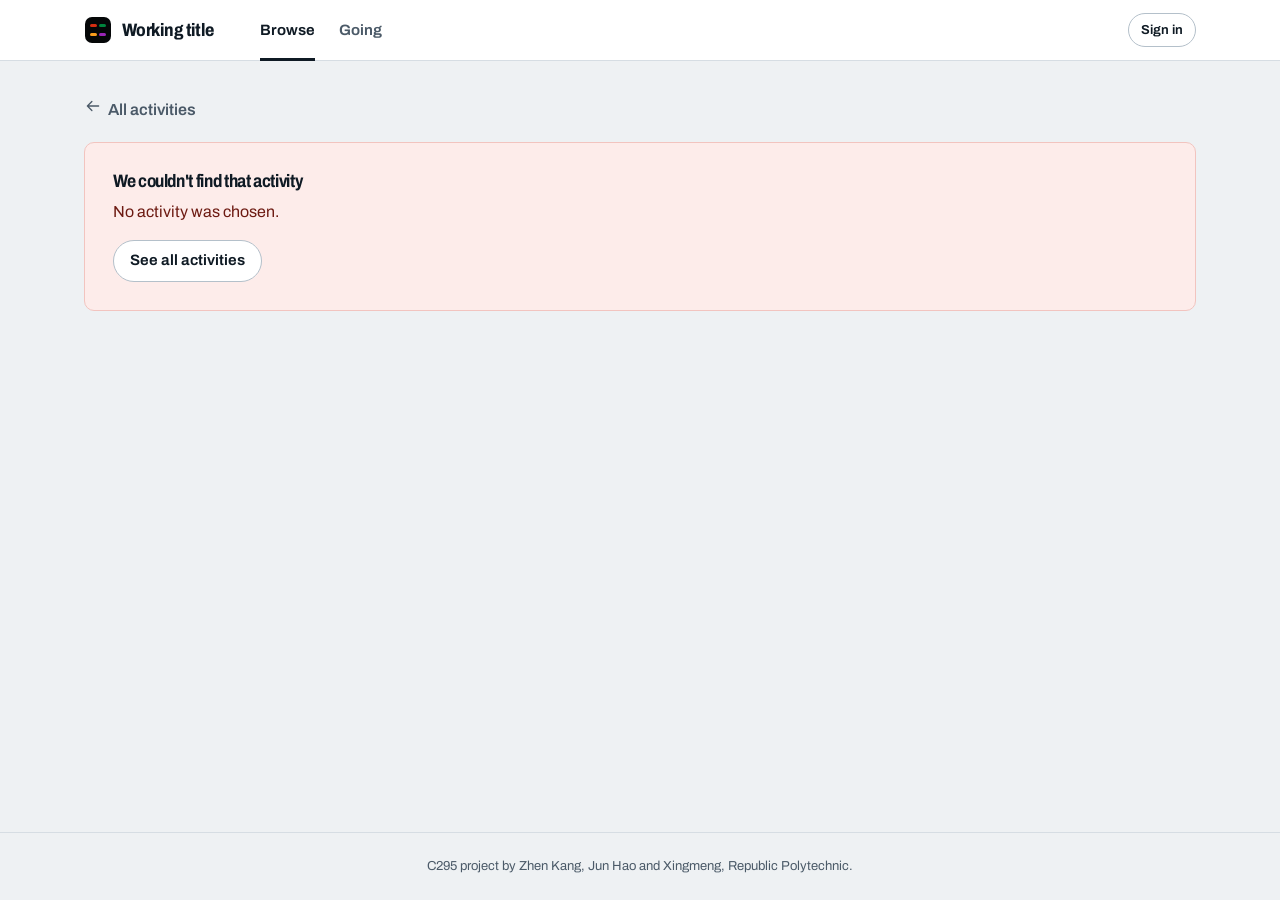
==== activity.html @ 6725d22a "Build the Browse, activity and sign-in pages with sample data - Browse (index.html): Next up arrival" ====
<!doctype html>
<html lang="en-SG">
<head>
  <meta charset="utf-8">
  <meta name="viewport" content="width=device-width, initial-scale=1">
  <meta name="theme-color" content="#101820">
  <title>Activity</title>
  <link rel="preload" href="assets/fonts/archivo-variable.woff2" as="font" type="font/woff2" crossorigin>
  <link rel="stylesheet" href="css/app.css">
  <script src="js/config.js" defer></script>
  <script src="js/sample-data.js" defer></script>
  <script src="js/api.js" defer></script>
  <script src="js/ui.js" defer></script>
  <script src="js/activity.js" defer></script>
</head>
<body>
  <header class="top" data-header></header>

  <main class="page page-detail" data-detail>
    <a class="back" href="index.html" data-back><span data-icon="back"></span>All activities</a>
    <div data-content aria-live="polite"></div>
  </main>

  <footer class="foot">
    <p>C295 project by Zhen Kang, Jun Hao and Xingmeng, Republic Polytechnic.</p>
  </footer>
</body>
</html>
---- css/app.css ----
/* Front end: MRT platform signage.
   Cool light ground, near-black ink, one dark arrival board.
   Areas are line colours with two-letter codes. Archivo throughout, tabular numerals. */

@font-face {
  font-family: "Archivo";
  src: url("../assets/fonts/archivo-variable.woff2") format("woff2-variations"),
       url("../assets/fonts/archivo-variable.woff2") format("woff2");
  font-weight: 100 900;
  font-stretch: 62% 125%;
  font-style: normal;
  font-display: swap;
}

:root {
  /* Ground and ink */
  --ground: #eef1f3;
  --ground-2: #e2e7eb;
  --surface: #ffffff;
  --line: #d6dde3;
  --line-strong: #b4c0ca;
  --ink: #0f1a24;
  --ink-2: #4b5a68;
  --ink-3: #5f6e7c;

  /* Arrival board */
  --board: #050708;
  --board-2: #161b20;
  --board-line: #262d34;
  --board-ink: #f2f5f7;
  --board-ink-2: #a3b3c1;
  --board-live: #ffc845;

  /* Area line colours */
  --sl: #d42e12;   /* Service Learning */
  --oa: #00843d;   /* Outdoor Appreciation */
  --hl: #f99d1c;   /* Healthy Living */
  --cl: #9b26b6;   /* Community Leadership */

  /* States */
  --warn: #9a5200;
  --warn-bg: #fff3d6;
  --ok: #007a39;
  --error: #b42318;
  --error-bg: #fdecea;
  --focus: #1663d6;

  --radius: 10px;
  --radius-sm: 6px;
  --shadow: 0 1px 2px rgb(15 26 36 / 0.06), 0 4px 14px -6px rgb(15 26 36 / 0.12);
  --ease-out: cubic-bezier(0.16, 1, 0.3, 1);

  --font: "Archivo", system-ui, -apple-system, "Segoe UI", sans-serif;
  --narrow: 84%;

  --t-xs: 0.75rem;
  --t-sm: 0.8125rem;
  --t-md: 0.9375rem;
  --t-base: 1rem;
  --t-lg: 1.125rem;
  --t-xl: 1.375rem;
  --t-2xl: 1.75rem;
  --t-3xl: 2.375rem;

  color-scheme: light;
  accent-color: var(--ink);
  scrollbar-color: var(--line-strong) var(--ground);
}

*, *::before, *::after { box-sizing: border-box; }
html { -webkit-text-size-adjust: 100%; overflow-x: clip; }

body {
  margin: 0;
  min-height: 100vh;
  display: flex;
  flex-direction: column;
  overflow-x: clip;
  background: var(--ground);
  color: var(--ink);
  font-family: var(--font);
  font-size: var(--t-base);
  line-height: 1.5;
  font-variant-numeric: tabular-nums;
  caret-color: var(--ink);
  -webkit-font-smoothing: antialiased;
}

::selection { background: rgb(255 200 69 / 0.55); color: var(--ink); }

h1, h2, h3, h4 { margin: 0; line-height: 1.15; text-wrap: balance; font-stretch: var(--narrow); overflow-wrap: break-word; min-width: 0; }
h1 { font-size: var(--t-3xl); font-weight: 750; letter-spacing: -0.02em; }
h2 { font-size: var(--t-xl); font-weight: 700; letter-spacing: -0.01em; }
h3, .h3 { font-size: var(--t-lg); font-weight: 700; }
p { margin: 0; }

a { color: inherit; text-decoration-thickness: 1px; text-underline-offset: 0.2em; }

:focus-visible { outline: 2px solid var(--focus); outline-offset: 2px; border-radius: 4px; transition: none; }

.icon { flex: none; width: 1.15em; height: 1.15em; }

.visually-hidden {
  position: absolute !important; width: 1px; height: 1px; margin: -1px; padding: 0;
  overflow: hidden; clip: rect(0 0 0 0); white-space: nowrap; border: 0;
}

.skip {
  position: absolute; left: 12px; top: -60px; z-index: 20;
  padding: 10px 14px; border-radius: var(--radius-sm);
  background: var(--ink); color: #fff; font-weight: 600; text-decoration: none;
}
.skip:focus-visible { top: 12px; }

.muted { color: var(--ink-2); }
.small { font-size: var(--t-sm); }
.lede { color: var(--ink-2); font-size: var(--t-lg); max-width: 60ch; margin-top: 8px; }
.prose { max-width: 62ch; line-height: 1.65; }

/* ---------------------------------------------------------------- area codes */

.code {
  display: inline-grid; place-items: center;
  min-width: 2.6em; height: 1.65em; padding: 0 0.5em;
  border-radius: 999px;
  font-size: var(--t-sm); font-weight: 750; letter-spacing: 0.04em; line-height: 1;
  font-stretch: var(--narrow);
  color: #fff;
}
.code-SL { background: var(--sl); }
.code-OA { background: var(--oa); }
.code-HL { background: var(--hl); color: var(--ink); }
.code-CL { background: var(--cl); }
.code-sm { font-size: var(--t-xs); height: 1.55em; min-width: 2.4em; }

.badge-sample {
  display: inline-block; margin-left: 8px; padding: 2px 8px;
  border-radius: 999px; background: var(--warn-bg); color: var(--warn);
  font-size: var(--t-xs); font-weight: 650; vertical-align: 0.1em;
}

/* ---------------------------------------------------------------- header */

.top { background: var(--surface); border-bottom: 1px solid var(--line); }
.top-inner {
  max-width: 1160px; margin: 0 auto; padding: 0 24px;
  min-height: 60px; display: flex; align-items: center; gap: 16px;
}
.brand { display: flex; align-items: center; gap: 10px; text-decoration: none; }
.brand-name { font-weight: 750; font-size: var(--t-lg); font-stretch: var(--narrow); letter-spacing: -0.01em; }
.nav { display: flex; align-self: stretch; gap: 4px; margin-left: 20px; }
.nav a {
  position: relative; display: flex; align-items: center; gap: 6px; padding: 0 10px;
  color: var(--ink-2); font-weight: 650; font-size: var(--t-md); text-decoration: none;
}
.nav a:hover { color: var(--ink); }
.nav a[aria-current="page"] { color: var(--ink); }
.nav a[aria-current="page"]::after {
  content: ""; position: absolute; left: 10px; right: 10px; bottom: -1px; height: 3px; background: var(--ink);
}
.nav-count {
  min-width: 20px; height: 20px; padding: 0 6px; border-radius: 999px; display: inline-grid; place-items: center;
  background: var(--ink); color: #fff; font-size: var(--t-xs); font-weight: 750;
}
.who { margin-left: auto; display: flex; align-items: center; gap: 8px; }
.who-name { display: inline-flex; align-items: center; gap: 6px; font-weight: 600; font-size: var(--t-md); }
.who-name .icon { color: var(--ink-2); }

/* ---------------------------------------------------------------- buttons */

.btn {
  display: inline-flex; align-items: center; justify-content: center; gap: 8px;
  min-height: 42px; padding: 0 16px;
  font: inherit; font-weight: 650; font-size: var(--t-md); line-height: 1;
  color: var(--ink); background: var(--surface);
  border: 1px solid var(--line-strong); border-radius: 999px;
  text-decoration: none; cursor: pointer; white-space: nowrap;
  transition: background-color 150ms ease, border-color 150ms ease, color 150ms ease, transform 100ms ease;
}
.btn:hover { border-color: var(--ink); }
.btn:active { transform: translateY(1px); }
.btn:disabled { cursor: not-allowed; color: var(--ink-3); background: var(--ground); border-color: var(--line); transform: none; }
.btn-primary { background: var(--ink); border-color: var(--ink); color: #fff; }
.btn-primary:hover { background: #24384b; border-color: #24384b; }
.btn-primary:disabled { background: var(--ground-2); border-color: var(--ground-2); color: var(--ink-2); }
.btn-quiet { background: transparent; border-color: transparent; color: var(--ink-2); }
.btn-quiet:hover { background: var(--ground); border-color: transparent; color: var(--ink); }
.btn-sm { min-height: 34px; padding: 0 12px; font-size: var(--t-sm); }
.btn-lg { min-height: 50px; font-size: var(--t-lg); }
.btn-block { width: 100%; }
.btn .icon { width: 18px; height: 18px; }
.btn[aria-busy="true"] { cursor: progress; }

/* ---------------------------------------------------------------- page */

.page { flex: 1; width: 100%; max-width: 1160px; margin: 0 auto; padding: 36px 24px 72px; }
.page-narrow { max-width: 720px; }
.intro { margin-bottom: 24px; }

.foot { padding: 24px; color: var(--ink-2); font-size: var(--t-sm); text-align: center; border-top: 1px solid var(--line); }

/* ---------------------------------------------------------------- arrival board */

.board {
  background: var(--board); color: var(--board-ink);
  border-radius: 0; padding: 18px 22px 10px;
  border-top: 6px solid var(--board-line);
}
.board :focus-visible { outline-color: var(--board-live); }
.board-head { display: flex; align-items: baseline; justify-content: space-between; gap: 16px; padding-bottom: 12px; border-bottom: 1px solid var(--board-line); }
.board-head h2 { font-size: var(--t-lg); font-weight: 700; color: var(--board-ink); }
.board-clock { font-size: var(--t-lg); font-weight: 650; color: var(--board-ink-2); font-stretch: var(--narrow); }

.board-rows { list-style: none; margin: 0; padding: 0; }
.board-row {
  display: grid; grid-template-columns: auto minmax(0, 1fr) auto; align-items: center; gap: 4px 16px;
  padding: 14px 0; border-bottom: 1px solid var(--board-line);
}
.board-row:last-child { border-bottom: 0; }
.board-main { display: grid; gap: 4px; min-width: 0; }
.board-title {
  color: var(--board-ink); text-decoration: none;
  font-size: var(--t-xl); font-weight: 700; font-stretch: var(--narrow); letter-spacing: -0.005em; line-height: 1.2;
  overflow-wrap: break-word;
}
.board-title:hover { text-decoration: underline; text-decoration-thickness: 2px; }
.board-meta { display: flex; flex-wrap: wrap; align-items: center; gap: 4px 12px; color: var(--board-ink-2); font-size: var(--t-md); }
.flags { display: inline-flex; flex-wrap: wrap; gap: 6px; }
.flag {
  display: inline-flex; align-items: center; gap: 4px;
  padding: 1px 8px; border-radius: 999px;
  background: var(--board-2); color: var(--board-ink); font-size: var(--t-xs); font-weight: 650;
}
.flag .icon { width: 14px; height: 14px; }
.flag-warn { background: rgb(255 200 69 / 0.14); color: var(--board-live); }
.flag-joined { background: rgb(0 150 69 / 0.22); color: #7fe0a8; }

.board-eta { display: grid; justify-items: end; text-align: right; min-width: 6.5rem; }
.eta-big {
  font-size: var(--t-2xl); font-weight: 750; font-stretch: 75%; line-height: 1; letter-spacing: -0.01em;
  white-space: nowrap; color: var(--board-live);
}
.eta-unit { font-size: var(--t-md); font-weight: 600; margin-left: 4px; color: var(--board-live); letter-spacing: 0; }
.eta-small { font-size: var(--t-sm); color: var(--board-ink-2); margin-top: 4px; white-space: nowrap; }
.board-empty { padding: 18px 0 14px; color: var(--board-ink-2); }

.board-slow { display: none; padding: 10px 0 8px; color: var(--board-live); font-size: var(--t-sm); }
.board.is-slow .board-slow { display: block; }

.board-row.tick { animation: tick 160ms var(--ease-out) both; animation-delay: calc(var(--i) * 30ms); }
@keyframes tick { from { opacity: 0.2; transform: translateY(4px); } to { opacity: 1; transform: none; } }

/* ---------------------------------------------------------------- filters */

.browse { margin-top: 36px; }
.filters { display: grid; gap: 14px; }
.tabs { display: flex; flex-wrap: wrap; gap: 8px; }
.tab {
  display: inline-flex; align-items: center; gap: 8px;
  min-height: 40px; padding: 0 14px 0 8px;
  font: inherit; font-weight: 600; font-size: var(--t-md); color: var(--ink);
  background: var(--surface); border: 1px solid var(--line); border-radius: 999px; cursor: pointer;
  transition: background-color 150ms ease, border-color 150ms ease, color 150ms ease;
}
.tab[data-area="all"] { padding-left: 14px; }
.tab:hover { border-color: var(--ink); }
.tab[aria-selected="true"] { background: var(--ink); border-color: var(--ink); color: #fff; }

.filter-bar { display: flex; flex-wrap: wrap; gap: 8px; }
.field-search, .field-select { position: relative; display: flex; align-items: center; }
.field-search { flex: 1 1 280px; }
.field-icon { position: absolute; left: 14px; display: flex; color: var(--ink-2); pointer-events: none; }

input[type="search"], input[type="email"], input[type="text"], input:not([type]), select {
  width: 100%; min-height: 44px; padding: 10px 14px;
  font: inherit; font-size: var(--t-base); color: var(--ink);
  background: var(--surface); border: 1px solid var(--line-strong); border-radius: var(--radius-sm);
  transition: border-color 150ms ease, box-shadow 150ms ease;
}
input::placeholder { color: var(--ink-3); }
input:hover, select:hover { border-color: var(--ink-2); }
input:focus, select:focus { outline: none; border-color: var(--focus); box-shadow: 0 0 0 3px rgb(22 99 214 / 0.2); }
input[aria-invalid="true"] { border-color: var(--error); }
.field-search input { padding-left: 42px; }
select {
  appearance: none; padding-right: 40px; cursor: pointer; min-width: 170px;
  background-image: url("data:image/svg+xml,%3Csvg xmlns='http://www.w3.org/2000/svg' viewBox='0 0 24 24' fill='none' stroke='%230f1a24' stroke-width='2' stroke-linecap='round' stroke-linejoin='round'%3E%3Cpath d='m6 9 6 6 6-6'/%3E%3C/svg%3E");
  background-repeat: no-repeat; background-position: right 12px center; background-size: 18px;
}

.result-line { margin: 22px 0 10px; color: var(--ink-2); font-size: var(--t-md); min-height: 1.5em; }

/* ---------------------------------------------------------------- list */

.groups { display: grid; gap: 30px; }
.group-h { display: flex; align-items: baseline; gap: 10px; margin-bottom: 10px; font-size: var(--t-xl); }
.group-n { font-size: var(--t-md); font-weight: 600; color: var(--ink-2); }

.rows { list-style: none; margin: 0; padding: 0; border-top: 2px solid var(--ink); }
.row {
  display: grid;
  grid-template-columns: 52px 22px minmax(0, 1fr) minmax(0, 170px) minmax(0, 190px) 112px;
  align-items: center; gap: 12px 18px;
  padding: 16px 4px 16px 0; border-bottom: 1px solid var(--line-strong);
  transition: background-color 150ms ease;
}
.row:hover { background: rgb(255 255 255 / 0.55); }

/* Strip map: each row is a stop on the week's line, coloured by its area. */
.stop { position: relative; align-self: stretch; }
.stop::before {
  content: ""; position: absolute; left: 50%; width: 6px; margin-left: -3px;
  top: -17px; bottom: -17px; background: var(--stop);
}
.row:first-child .stop::before { top: 50%; }
.row:last-child .stop::before { bottom: 50%; }
.row:only-child .stop::before { display: none; }
.stop::after {
  content: ""; position: absolute; left: 50%; top: 50%; width: 18px; height: 18px; margin: -9px 0 0 -9px;
  border-radius: 50%; background: var(--surface); border: 4px solid var(--stop);
}

.row-date { display: grid; justify-items: center; line-height: 1; }
.row-wd { font-size: var(--t-xs); font-weight: 700; letter-spacing: 0.06em; text-transform: uppercase; color: var(--ink-2); }
.row-dn { font-size: var(--t-2xl); font-weight: 750; font-stretch: 75%; margin: 3px 0 2px; }
.row-meta > span:not(.code):not(.visually-hidden) + span::before { content: "·"; margin-right: 10px; color: var(--ink-3); }
.row-mo { font-size: var(--t-xs); color: var(--ink-2); }

.row-main { display: grid; gap: 6px; min-width: 0; }
.row-title { font-size: var(--t-lg); font-weight: 700; }
.row-title a { text-decoration: none; }
.row-title a:hover { text-decoration: underline; text-decoration-thickness: 2px; }
.row-meta { display: flex; flex-wrap: wrap; align-items: center; gap: 4px 10px; color: var(--ink-2); font-size: var(--t-md); }

.going { display: inline-flex; align-items: center; gap: 6px; font-size: var(--t-md); color: var(--ink-2); min-width: 0; }
.going strong { color: var(--ink); font-weight: 650; }
.going .icon { color: var(--ink-2); }

.row-spots { display: grid; gap: 5px; font-size: var(--t-md); }
.spots-text { font-weight: 650; }
.meter { display: block; height: 4px; border-radius: 2px; background: var(--ground-2); overflow: hidden; }
.meter > span { display: block; height: 100%; background: var(--ink-2); border-radius: 2px; }
.row-spots.is-few .spots-text { color: var(--warn); }
.row-spots.is-few .meter > span { background: var(--warn); }
.row-spots.is-full .spots-text { color: var(--ink-2); }
.row-spots.is-full .meter > span { background: var(--line-strong); }
.closes { font-size: var(--t-sm); color: var(--ink-2); }
.closes.is-soon { color: var(--warn); font-weight: 650; }

.row-act { display: flex; justify-content: flex-end; }
.act-joined { display: grid; justify-items: center; gap: 2px; width: 100%; }
.joined-tag { display: inline-flex; align-items: center; gap: 6px; font-weight: 700; color: var(--ok); }
.joined-tag .icon { width: 18px; height: 18px; }

/* ---------------------------------------------------------------- empty, error, loading */

.empty {
  padding: 28px; border-radius: var(--radius);
  background: var(--surface); border: 1px dashed var(--line-strong);
  display: grid; gap: 8px; justify-items: start;
}
.empty p { color: var(--ink-2); max-width: 60ch; }
.empty-actions { display: flex; flex-wrap: wrap; gap: 8px; margin-top: 8px; }
.empty-error { border-style: solid; border-color: #f2c4bf; background: var(--error-bg); }
.empty-error p { color: #6d1a12; }

.skeleton > span { display: block; height: 14px; border-radius: 4px; background: var(--ground-2); animation: pulse 1.4s ease-in-out infinite; }
.board-row.skeleton > span { background: var(--board-2); height: 18px; }
.board-row.skeleton > span:nth-child(1) { width: 36px; }
.board-row.skeleton > span:nth-child(2) { width: 70%; }
.board-row.skeleton > span:nth-child(3) { width: 64px; height: 26px; }
.row.skeleton { grid-template-columns: 52px 1fr 120px; padding-left: 0; }
.row.skeleton > span:nth-child(1) { height: 40px; }
.row.skeleton > span:nth-child(2) { width: 60%; }
@keyframes pulse { 50% { opacity: 0.45; } }

/* ---------------------------------------------------------------- toast */

.toast {
  position: fixed; left: 50%; bottom: 20px; z-index: 30;
  display: flex; align-items: center; gap: 14px; width: max-content; max-width: calc(100% - 32px);
  padding: 12px 14px 12px 18px; border-radius: 999px;
  background: var(--board); color: var(--board-ink); font-weight: 600; font-size: var(--t-md);
  box-shadow: 0 8px 24px -8px rgb(15 26 36 / 0.5);
  transform: translate(-50%, 140%); opacity: 0;
  transition: transform 220ms var(--ease-out), opacity 220ms var(--ease-out);
}
.toast.is-on { transform: translate(-50%, 0); opacity: 1; }
.toast-action {
  font: inherit; font-weight: 700; color: var(--board-live); background: none; border: 0;
  padding: 6px 8px; border-radius: 999px; cursor: pointer;
}
.toast-action:hover { background: var(--board-2); }

/* ---------------------------------------------------------------- detail */

.back { display: inline-flex; align-items: center; gap: 6px; margin-bottom: 20px; color: var(--ink-2); font-weight: 600; text-decoration: none; }
.back:hover { color: var(--ink); }
.back .icon { width: 18px; height: 18px; }

.detail-head { display: grid; gap: 10px; margin-bottom: 24px; }
.detail-head .lede { margin-top: 0; }

.detail-grid { display: grid; grid-template-columns: minmax(0, 1fr) 320px; gap: 28px; align-items: start; }
.detail-main { display: grid; gap: 28px; }

.eta-strip {
  display: flex; align-items: center; justify-content: space-between; gap: 16px; flex-wrap: wrap;
  padding: 18px 22px; border-radius: 0; border-top: 6px solid var(--board-line); background: var(--board); color: var(--board-ink);
}
.eta-strip-area { display: flex; align-items: center; gap: 10px; margin-bottom: 6px; color: var(--board-ink-2); font-weight: 650; font-size: var(--t-md); }
.eta-strip-when { display: grid; gap: 4px; }
.eta-strip-day { font-size: var(--t-xl); font-weight: 700; font-stretch: var(--narrow); }
.eta-strip-time { color: var(--board-ink-2); font-size: var(--t-lg); }

.facts { display: grid; grid-template-columns: repeat(2, minmax(0, 1fr)); gap: 16px; margin: 0; }
.facts div { display: grid; gap: 4px; }
.facts dt { display: flex; align-items: center; gap: 6px; font-size: var(--t-sm); font-weight: 650; color: var(--ink-2); }
.facts dd { margin: 0; font-size: var(--t-lg); font-weight: 600; }

.detail-photo { width: 100%; aspect-ratio: 16 / 9; object-fit: cover; border-radius: var(--radius); background: var(--ground-2); }
.detail-section { display: grid; gap: 10px; }

.people { list-style: none; margin: 0; padding: 0; display: flex; flex-wrap: wrap; gap: 8px 16px; }
.people li { display: inline-flex; align-items: center; gap: 8px; font-weight: 600; }
.avatar {
  width: 32px; height: 32px; border-radius: 50%; display: grid; place-items: center;
  background: var(--ground-2); color: var(--ink); font-weight: 750; font-size: var(--t-sm);
}

.detail-side { position: sticky; top: 20px; }
.side-panel {
  display: grid; gap: 18px; padding: 22px;
  background: var(--surface); border: 1px solid var(--line); border-radius: var(--radius); box-shadow: var(--shadow);
}
.spots-lg { font-size: var(--t-xl); font-stretch: var(--narrow); }
.side-action { display: grid; gap: 10px; }
.going-yes { display: flex; align-items: center; gap: 8px; font-size: var(--t-lg); font-weight: 700; color: var(--ok); }
.side-link { display: inline-flex; align-items: center; gap: 8px; color: var(--ink-2); font-weight: 600; text-decoration: none; justify-self: start; }
.side-link:hover { color: var(--ink); text-decoration: underline; }

.skeleton-detail { display: grid; gap: 14px; }
.skeleton-detail > span { display: block; height: 22px; border-radius: 6px; background: var(--ground-2); animation: pulse 1.4s ease-in-out infinite; }
.skeleton-detail > span:nth-child(1) { width: 40%; }
.skeleton-detail > span:nth-child(2) { width: 75%; height: 40px; }
.skeleton-detail > span:nth-child(3) { height: 90px; }
.slow-note { display: none; margin-top: 16px; color: var(--warn); font-weight: 600; }
.is-slow .slow-note { display: block; }

/* ---------------------------------------------------------------- sign in */

.signin { display: grid; grid-template-columns: repeat(2, minmax(0, 1fr)); gap: 20px; margin-top: 28px; align-items: start; }
.signin-option {
  display: grid; gap: 12px; align-content: start; padding: 22px;
  background: var(--surface); border: 1px solid var(--line); border-radius: var(--radius); box-shadow: var(--shadow);
}
.signin-option h2 { font-size: var(--t-lg); }
.signin-option p { color: var(--ink-2); }
.stack { display: grid; gap: 12px; }
.field { display: grid; gap: 6px; }
.field label { font-weight: 650; font-size: var(--t-md); }
.field-error { color: var(--error); font-size: var(--t-sm); font-weight: 600; min-height: 0; }
.field-error:empty { display: none; }
.hint { margin-top: 20px; color: var(--ink-2); font-size: var(--t-sm); }

/* ---------------------------------------------------------------- responsive */

@media (max-width: 1000px) {
  .row { grid-template-columns: 52px 22px minmax(0, 1fr) minmax(0, 180px) 112px; }
  .row > .stop { grid-column: 2; grid-row: 1 / span 2; }
  .row > .row-going { grid-column: 3; grid-row: 2; }
  .row > .row-spots { grid-column: 4; grid-row: 1 / span 2; }
  .row > .row-act { grid-column: 5; grid-row: 1 / span 2; }
}

@media (max-width: 760px) {
  .top-inner { padding: 0 16px; min-height: 56px; }
  .who-name span { display: none; }
  .nav { margin-left: 4px; }
  .nav a { padding: 0 8px; }
  .brand-name { display: none; }
  .page { padding: 24px 16px 56px; }
  h1 { font-size: var(--t-2xl); }
  .lede { font-size: var(--t-base); }

  .board { padding: 14px 16px 6px; margin: 0 -4px; }
  .board-row { grid-template-columns: auto minmax(0, 1fr); padding: 12px 0; }
  .board-row .code { align-self: start; margin-top: 2px; }
  .board-eta { grid-column: 2; justify-items: start; text-align: left; min-width: 0; display: flex; align-items: baseline; gap: 8px; }
  .eta-big { font-size: var(--t-xl); }
  .eta-small { margin-top: 0; }
  .board-title { font-size: var(--t-lg); }

  .tabs { gap: 6px; }
  .tab { min-height: 40px; font-size: var(--t-sm); padding-right: 12px; }
  select { min-width: 0; }
  .field-select { flex: 1 1 100%; }

  .row { grid-template-columns: 40px 18px minmax(0, 1fr) auto; padding: 14px 0; gap: 8px 10px; }
  .row > .row-date { grid-column: 1; grid-row: 1 / span 3; align-self: start; padding-top: 2px; }
  .row > .stop { grid-column: 2; grid-row: 1 / span 3; }
  .stop::before { top: -15px; bottom: -15px; width: 4px; margin-left: -2px; }
  .stop::after { top: 14px; width: 14px; height: 14px; margin: 0 0 0 -7px; border-width: 3px; }
  .row:first-child .stop::before { top: 14px; }
  .row:last-child .stop::before { bottom: auto; height: 32px; }
  .row > .row-main { grid-column: 3 / span 2; grid-row: 1; }
  .row > .row-going { grid-column: 3 / span 2; grid-row: 2; }
  .row > .row-spots { grid-column: 3; grid-row: 3; }
  .row > .row-act { grid-column: 4; grid-row: 3; align-self: end; }
  .row-meta > span:last-child { flex-basis: 100%; }
  .row-meta > span:last-child::before { content: none; }
  .row-act .btn { min-width: 92px; }
  .act-joined { justify-items: end; }

  .detail-grid { grid-template-columns: minmax(0, 1fr); }
  .detail-side { position: static; order: -1; }
  .facts { grid-template-columns: minmax(0, 1fr); }
  .signin { grid-template-columns: minmax(0, 1fr); }
}

@media (prefers-reduced-motion: reduce) {
  *, *::before, *::after { animation-duration: 1ms !important; animation-delay: 0ms !important; transition-duration: 1ms !important; }
}
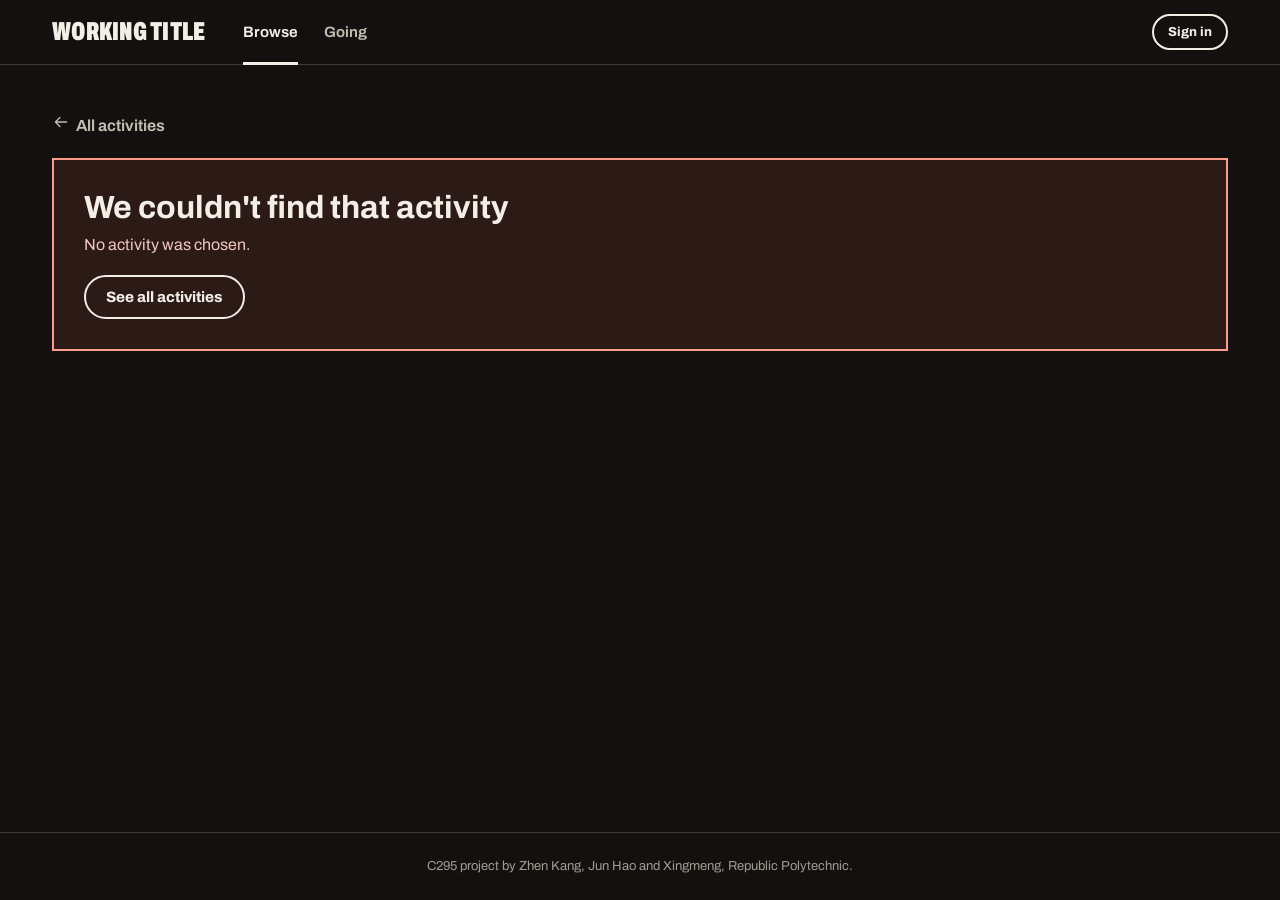
==== commit 1a790e8e: "Redesign as a gig poster wall and add the n8n requirement sheet - Browse is now a wall of activity p" ====
--- a/activity.html
+++ b/activity.html
@@ -3,7 +3,7 @@
 <head>
   <meta charset="utf-8">
   <meta name="viewport" content="width=device-width, initial-scale=1">
-  <meta name="theme-color" content="#101820">
+  <meta name="theme-color" content="#121110">
   <title>Activity</title>
   <link rel="preload" href="assets/fonts/archivo-variable.woff2" as="font" type="font/woff2" crossorigin>
   <link rel="stylesheet" href="css/app.css">
--- a/css/app.css
+++ b/css/app.css
@@ -1,6 +1,6 @@
-/* Front end: MRT platform signage.
-   Cool light ground, near-black ink, one dark arrival board.
-   Areas are line colours with two-letter codes. Archivo throughout, tabular numerals. */
+/* Front end: gig poster wall.
+   Near-black wall, warm paper ink. Each area is one flat spot ink, printed on in near-black.
+   Archivo at its narrowest and heaviest for dates and titles; normal width for facts. */
 
 @font-face {
   font-family: "Archivo";
@@ -13,58 +13,48 @@
 }
 
 :root {
-  /* Ground and ink */
-  --ground: #eef1f3;
-  --ground-2: #e2e7eb;
-  --surface: #ffffff;
-  --line: #d6dde3;
-  --line-strong: #b4c0ca;
-  --ink: #0f1a24;
-  --ink-2: #4b5a68;
-  --ink-3: #5f6e7c;
-
-  /* Arrival board */
-  --board: #050708;
-  --board-2: #161b20;
-  --board-line: #262d34;
-  --board-ink: #f2f5f7;
-  --board-ink-2: #a3b3c1;
-  --board-live: #ffc845;
-
-  /* Area line colours */
-  --sl: #d42e12;   /* Service Learning */
-  --oa: #00843d;   /* Outdoor Appreciation */
-  --hl: #f99d1c;   /* Healthy Living */
-  --cl: #9b26b6;   /* Community Leadership */
-
-  /* States */
-  --warn: #9a5200;
-  --warn-bg: #fff3d6;
-  --ok: #007a39;
-  --error: #b42318;
-  --error-bg: #fdecea;
-  --focus: #1663d6;
-
-  --radius: 10px;
-  --radius-sm: 6px;
-  --shadow: 0 1px 2px rgb(15 26 36 / 0.06), 0 4px 14px -6px rgb(15 26 36 / 0.12);
+  /* The wall */
+  --ground: #121110;
+  --ground-2: #1d1b19;
+  --ground-3: #2b2825;
+  --rule: #3d3934;
+  --paper: #f3eee6;
+  --paper-2: #c4bcb0;
+  --paper-3: #a39b90;
+
+  /* Spot inks, one per area, and the ink printed on them */
+  --sl: #ff5a2e;   /* Service Learning */
+  --oa: #3ad374;   /* Outdoor Appreciation */
+  --hl: #ffd23a;   /* Healthy Living */
+  --cl: #c09bff;   /* Community Leadership */
+  --on-ink: #121110;
+
+  /* States on the wall */
+  --soon: #ffb85c;
+  --going: #7be3a3;
+  --error: #ff9b8a;
+  --error-ground: #2c1a17;
+  --focus: #f3eee6;
+
+  --radius-pill: 999px;
+  --radius-field: 6px;
   --ease-out: cubic-bezier(0.16, 1, 0.3, 1);
 
   --font: "Archivo", system-ui, -apple-system, "Segoe UI", sans-serif;
-  --narrow: 84%;
+  --poster: 62%;   /* narrowest width for poster type */
+  --title: 76%;
 
   --t-xs: 0.75rem;
   --t-sm: 0.8125rem;
   --t-md: 0.9375rem;
   --t-base: 1rem;
   --t-lg: 1.125rem;
-  --t-xl: 1.375rem;
-  --t-2xl: 1.75rem;
-  --t-3xl: 2.375rem;
-
-  color-scheme: light;
-  accent-color: var(--ink);
-  scrollbar-color: var(--line-strong) var(--ground);
+  --t-xl: 1.5rem;
+  --t-2xl: 2.25rem;
+
+  color-scheme: dark;
+  accent-color: var(--paper);
+  scrollbar-color: var(--rule) var(--ground);
 }
 
 *, *::before, *::after { box-sizing: border-box; }
@@ -77,26 +67,24 @@
   flex-direction: column;
   overflow-x: clip;
   background: var(--ground);
-  color: var(--ink);
+  color: var(--paper);
   font-family: var(--font);
   font-size: var(--t-base);
   line-height: 1.5;
   font-variant-numeric: tabular-nums;
-  caret-color: var(--ink);
+  caret-color: var(--paper);
   -webkit-font-smoothing: antialiased;
 }
 
-::selection { background: rgb(255 200 69 / 0.55); color: var(--ink); }
-
-h1, h2, h3, h4 { margin: 0; line-height: 1.15; text-wrap: balance; font-stretch: var(--narrow); overflow-wrap: break-word; min-width: 0; }
-h1 { font-size: var(--t-3xl); font-weight: 750; letter-spacing: -0.02em; }
-h2 { font-size: var(--t-xl); font-weight: 700; letter-spacing: -0.01em; }
-h3, .h3 { font-size: var(--t-lg); font-weight: 700; }
+::selection { background: var(--hl); color: var(--on-ink); }
+
+h1, h2, h3, h4 { margin: 0; line-height: 1.1; text-wrap: balance; overflow-wrap: break-word; min-width: 0; }
+h2 { font-size: var(--t-xl); font-weight: 750; }
+h3 { font-size: var(--t-lg); font-weight: 750; }
 p { margin: 0; }
-
 a { color: inherit; text-decoration-thickness: 1px; text-underline-offset: 0.2em; }
 
-:focus-visible { outline: 2px solid var(--focus); outline-offset: 2px; border-radius: 4px; transition: none; }
+:focus-visible { outline: 3px solid var(--focus); outline-offset: 3px; border-radius: 2px; transition: none; }
 
 .icon { flex: none; width: 1.15em; height: 1.15em; }
 
@@ -107,414 +95,393 @@
 
 .skip {
   position: absolute; left: 12px; top: -60px; z-index: 20;
-  padding: 10px 14px; border-radius: var(--radius-sm);
-  background: var(--ink); color: #fff; font-weight: 600; text-decoration: none;
+  padding: 10px 14px; border-radius: var(--radius-field);
+  background: var(--paper); color: var(--on-ink); font-weight: 700; text-decoration: none;
 }
 .skip:focus-visible { top: 12px; }
 
-.muted { color: var(--ink-2); }
+.muted { color: var(--paper-2); }
 .small { font-size: var(--t-sm); }
-.lede { color: var(--ink-2); font-size: var(--t-lg); max-width: 60ch; margin-top: 8px; }
-.prose { max-width: 62ch; line-height: 1.65; }
-
-/* ---------------------------------------------------------------- area codes */
-
+.prose { max-width: 62ch; line-height: 1.65; color: var(--paper); }
+
+/* Poster type */
+.display {
+  font-weight: 900; font-stretch: var(--poster); text-transform: uppercase;
+  font-size: 6rem; line-height: 0.86; letter-spacing: -0.005em;
+}
+.lede { color: var(--paper-2); font-size: var(--t-lg); max-width: 52ch; margin-top: 14px; }
+
+.badge-sample {
+  display: inline-block; margin-left: 8px; padding: 2px 9px;
+  border-radius: var(--radius-pill); background: #3a2f1c; color: #ffd796;
+  font-size: var(--t-xs); font-weight: 700; vertical-align: 0.12em;
+}
+
+/* Area inks */
+.ink-SL { --ink: var(--sl); }
+.ink-OA { --ink: var(--oa); }
+.ink-HL { --ink: var(--hl); }
+.ink-CL { --ink: var(--cl); }
+.ink-dot { width: 11px; height: 11px; border-radius: 50%; background: var(--ink); flex: none; }
+
+/* Kept for pages that still use the two-letter code */
 .code {
+  display: inline-grid; place-items: center; min-width: 2.6em; height: 1.65em; padding: 0 0.5em;
+  border-radius: var(--radius-pill); font-size: var(--t-sm); font-weight: 800; line-height: 1;
+  background: var(--ink); color: var(--on-ink);
+}
+.code-SL { --ink: var(--sl); }
+.code-OA { --ink: var(--oa); }
+.code-HL { --ink: var(--hl); }
+.code-CL { --ink: var(--cl); }
+
+/* ---------------------------------------------------------------- header */
+
+.top { border-bottom: 1px solid var(--rule); }
+.top-inner {
+  max-width: 1240px; margin: 0 auto; padding: 0 32px;
+  min-height: 64px; display: flex; align-items: center; gap: 28px;
+}
+.brand { text-decoration: none; }
+.brand-name {
+  font-weight: 900; font-stretch: var(--poster); text-transform: uppercase;
+  font-size: 1.625rem; letter-spacing: 0.01em; line-height: 1; white-space: nowrap;
+}
+.nav { display: flex; align-self: stretch; gap: 6px; }
+.nav a {
+  position: relative; display: flex; align-items: center; gap: 8px; padding: 0 10px;
+  color: var(--paper-2); font-weight: 650; font-size: var(--t-md); text-decoration: none;
+}
+.nav a:hover { color: var(--paper); }
+.nav a[aria-current="page"] { color: var(--paper); }
+.nav a[aria-current="page"]::after {
+  content: ""; position: absolute; left: 10px; right: 10px; bottom: -1px; height: 3px; background: var(--paper);
+}
+.nav-count {
+  min-width: 20px; height: 20px; padding: 0 6px; border-radius: var(--radius-pill);
   display: inline-grid; place-items: center;
-  min-width: 2.6em; height: 1.65em; padding: 0 0.5em;
-  border-radius: 999px;
-  font-size: var(--t-sm); font-weight: 750; letter-spacing: 0.04em; line-height: 1;
-  font-stretch: var(--narrow);
-  color: #fff;
-}
-.code-SL { background: var(--sl); }
-.code-OA { background: var(--oa); }
-.code-HL { background: var(--hl); color: var(--ink); }
-.code-CL { background: var(--cl); }
-.code-sm { font-size: var(--t-xs); height: 1.55em; min-width: 2.4em; }
-
-.badge-sample {
-  display: inline-block; margin-left: 8px; padding: 2px 8px;
-  border-radius: 999px; background: var(--warn-bg); color: var(--warn);
-  font-size: var(--t-xs); font-weight: 650; vertical-align: 0.1em;
-}
-
-/* ---------------------------------------------------------------- header */
-
-.top { background: var(--surface); border-bottom: 1px solid var(--line); }
-.top-inner {
-  max-width: 1160px; margin: 0 auto; padding: 0 24px;
-  min-height: 60px; display: flex; align-items: center; gap: 16px;
-}
-.brand { display: flex; align-items: center; gap: 10px; text-decoration: none; }
-.brand-name { font-weight: 750; font-size: var(--t-lg); font-stretch: var(--narrow); letter-spacing: -0.01em; }
-.nav { display: flex; align-self: stretch; gap: 4px; margin-left: 20px; }
-.nav a {
-  position: relative; display: flex; align-items: center; gap: 6px; padding: 0 10px;
-  color: var(--ink-2); font-weight: 650; font-size: var(--t-md); text-decoration: none;
-}
-.nav a:hover { color: var(--ink); }
-.nav a[aria-current="page"] { color: var(--ink); }
-.nav a[aria-current="page"]::after {
-  content: ""; position: absolute; left: 10px; right: 10px; bottom: -1px; height: 3px; background: var(--ink);
-}
-.nav-count {
-  min-width: 20px; height: 20px; padding: 0 6px; border-radius: 999px; display: inline-grid; place-items: center;
-  background: var(--ink); color: #fff; font-size: var(--t-xs); font-weight: 750;
-}
-.who { margin-left: auto; display: flex; align-items: center; gap: 8px; }
-.who-name { display: inline-flex; align-items: center; gap: 6px; font-weight: 600; font-size: var(--t-md); }
-.who-name .icon { color: var(--ink-2); }
+  background: var(--paper); color: var(--on-ink); font-size: var(--t-xs); font-weight: 800;
+}
+.who { margin-left: auto; display: flex; align-items: center; gap: 10px; }
+.who-name { display: inline-flex; align-items: center; gap: 6px; font-weight: 650; font-size: var(--t-md); }
+.who-name .icon { color: var(--paper-2); }
 
 /* ---------------------------------------------------------------- buttons */
 
 .btn {
   display: inline-flex; align-items: center; justify-content: center; gap: 8px;
-  min-height: 42px; padding: 0 16px;
-  font: inherit; font-weight: 650; font-size: var(--t-md); line-height: 1;
-  color: var(--ink); background: var(--surface);
-  border: 1px solid var(--line-strong); border-radius: 999px;
+  min-height: 44px; padding: 0 20px;
+  font: inherit; font-weight: 750; font-size: var(--t-md); line-height: 1;
+  color: var(--paper); background: transparent;
+  border: 2px solid var(--paper); border-radius: var(--radius-pill);
   text-decoration: none; cursor: pointer; white-space: nowrap;
-  transition: background-color 150ms ease, border-color 150ms ease, color 150ms ease, transform 100ms ease;
-}
-.btn:hover { border-color: var(--ink); }
+  transition: background-color 150ms ease, color 150ms ease, border-color 150ms ease, transform 100ms ease;
+}
+.btn:hover { background: var(--ground-3); }
 .btn:active { transform: translateY(1px); }
-.btn:disabled { cursor: not-allowed; color: var(--ink-3); background: var(--ground); border-color: var(--line); transform: none; }
-.btn-primary { background: var(--ink); border-color: var(--ink); color: #fff; }
-.btn-primary:hover { background: #24384b; border-color: #24384b; }
-.btn-primary:disabled { background: var(--ground-2); border-color: var(--ground-2); color: var(--ink-2); }
-.btn-quiet { background: transparent; border-color: transparent; color: var(--ink-2); }
-.btn-quiet:hover { background: var(--ground); border-color: transparent; color: var(--ink); }
-.btn-sm { min-height: 34px; padding: 0 12px; font-size: var(--t-sm); }
-.btn-lg { min-height: 50px; font-size: var(--t-lg); }
+.btn:disabled { cursor: not-allowed; opacity: 0.55; transform: none; }
+.btn-solid { background: var(--paper); color: var(--on-ink); }
+.btn-solid:hover { background: #ffffff; }
+.btn-quiet { border-color: transparent; color: var(--paper-2); }
+.btn-quiet:hover { color: var(--paper); background: var(--ground-2); }
+.btn-sm { min-height: 36px; padding: 0 14px; font-size: var(--t-sm); }
+.btn-lg { min-height: 54px; font-size: var(--t-lg); }
 .btn-block { width: 100%; }
 .btn .icon { width: 18px; height: 18px; }
 .btn[aria-busy="true"] { cursor: progress; }
 
+/* Buttons printed on a poster */
+.btn-on-ink { background: var(--on-ink); border-color: var(--on-ink); color: var(--paper); min-width: 104px; }
+.btn-on-ink:hover { background: #000000; }
+.btn-on-ink:disabled { background: transparent; color: var(--on-ink); opacity: 1; border-style: dashed; }
+.btn-on-ink-quiet { border-color: var(--on-ink); color: var(--on-ink); background: transparent; }
+.btn-on-ink-quiet:hover { background: rgb(18 17 16 / 0.1); }
+
 /* ---------------------------------------------------------------- page */
 
-.page { flex: 1; width: 100%; max-width: 1160px; margin: 0 auto; padding: 36px 24px 72px; }
-.page-narrow { max-width: 720px; }
-.intro { margin-bottom: 24px; }
-
-.foot { padding: 24px; color: var(--ink-2); font-size: var(--t-sm); text-align: center; border-top: 1px solid var(--line); }
-
-/* ---------------------------------------------------------------- arrival board */
-
-.board {
-  background: var(--board); color: var(--board-ink);
-  border-radius: 0; padding: 18px 22px 10px;
-  border-top: 6px solid var(--board-line);
-}
-.board :focus-visible { outline-color: var(--board-live); }
-.board-head { display: flex; align-items: baseline; justify-content: space-between; gap: 16px; padding-bottom: 12px; border-bottom: 1px solid var(--board-line); }
-.board-head h2 { font-size: var(--t-lg); font-weight: 700; color: var(--board-ink); }
-.board-clock { font-size: var(--t-lg); font-weight: 650; color: var(--board-ink-2); font-stretch: var(--narrow); }
-
-.board-rows { list-style: none; margin: 0; padding: 0; }
-.board-row {
-  display: grid; grid-template-columns: auto minmax(0, 1fr) auto; align-items: center; gap: 4px 16px;
-  padding: 14px 0; border-bottom: 1px solid var(--board-line);
-}
-.board-row:last-child { border-bottom: 0; }
-.board-main { display: grid; gap: 4px; min-width: 0; }
-.board-title {
-  color: var(--board-ink); text-decoration: none;
-  font-size: var(--t-xl); font-weight: 700; font-stretch: var(--narrow); letter-spacing: -0.005em; line-height: 1.2;
-  overflow-wrap: break-word;
-}
-.board-title:hover { text-decoration: underline; text-decoration-thickness: 2px; }
-.board-meta { display: flex; flex-wrap: wrap; align-items: center; gap: 4px 12px; color: var(--board-ink-2); font-size: var(--t-md); }
-.flags { display: inline-flex; flex-wrap: wrap; gap: 6px; }
-.flag {
-  display: inline-flex; align-items: center; gap: 4px;
-  padding: 1px 8px; border-radius: 999px;
-  background: var(--board-2); color: var(--board-ink); font-size: var(--t-xs); font-weight: 650;
-}
-.flag .icon { width: 14px; height: 14px; }
-.flag-warn { background: rgb(255 200 69 / 0.14); color: var(--board-live); }
-.flag-joined { background: rgb(0 150 69 / 0.22); color: #7fe0a8; }
-
-.board-eta { display: grid; justify-items: end; text-align: right; min-width: 6.5rem; }
-.eta-big {
-  font-size: var(--t-2xl); font-weight: 750; font-stretch: 75%; line-height: 1; letter-spacing: -0.01em;
-  white-space: nowrap; color: var(--board-live);
-}
-.eta-unit { font-size: var(--t-md); font-weight: 600; margin-left: 4px; color: var(--board-live); letter-spacing: 0; }
-.eta-small { font-size: var(--t-sm); color: var(--board-ink-2); margin-top: 4px; white-space: nowrap; }
-.board-empty { padding: 18px 0 14px; color: var(--board-ink-2); }
-
-.board-slow { display: none; padding: 10px 0 8px; color: var(--board-live); font-size: var(--t-sm); }
-.board.is-slow .board-slow { display: block; }
-
-.board-row.tick { animation: tick 160ms var(--ease-out) both; animation-delay: calc(var(--i) * 30ms); }
-@keyframes tick { from { opacity: 0.2; transform: translateY(4px); } to { opacity: 1; transform: none; } }
+.page { flex: 1; width: 100%; max-width: 1240px; margin: 0 auto; padding: 48px 32px 80px; }
+.page-narrow { max-width: 760px; }
+.intro { margin-bottom: 32px; }
+
+.foot { padding: 24px; color: var(--paper-3); font-size: var(--t-sm); text-align: center; border-top: 1px solid var(--rule); }
 
 /* ---------------------------------------------------------------- filters */
 
-.browse { margin-top: 36px; }
-.filters { display: grid; gap: 14px; }
+.filters { display: grid; gap: 12px; margin-bottom: 8px; }
 .tabs { display: flex; flex-wrap: wrap; gap: 8px; }
 .tab {
   display: inline-flex; align-items: center; gap: 8px;
-  min-height: 40px; padding: 0 14px 0 8px;
-  font: inherit; font-weight: 600; font-size: var(--t-md); color: var(--ink);
-  background: var(--surface); border: 1px solid var(--line); border-radius: 999px; cursor: pointer;
+  min-height: 42px; padding: 0 16px;
+  font: inherit; font-weight: 650; font-size: var(--t-md); color: var(--paper);
+  background: transparent; border: 2px solid var(--rule); border-radius: var(--radius-pill); cursor: pointer;
   transition: background-color 150ms ease, border-color 150ms ease, color 150ms ease;
 }
-.tab[data-area="all"] { padding-left: 14px; }
-.tab:hover { border-color: var(--ink); }
-.tab[aria-selected="true"] { background: var(--ink); border-color: var(--ink); color: #fff; }
+.tab .ink-SL, .tab .ink-OA, .tab .ink-HL, .tab .ink-CL { background: var(--ink); }
+.tab:hover { border-color: var(--paper-2); }
+.tab[aria-selected="true"] { background: var(--paper); border-color: var(--paper); color: var(--on-ink); }
 
 .filter-bar { display: flex; flex-wrap: wrap; gap: 8px; }
 .field-search, .field-select { position: relative; display: flex; align-items: center; }
-.field-search { flex: 1 1 280px; }
-.field-icon { position: absolute; left: 14px; display: flex; color: var(--ink-2); pointer-events: none; }
+.field-search { flex: 1 1 300px; }
+.field-icon { position: absolute; left: 14px; display: flex; color: var(--paper-2); pointer-events: none; }
 
 input[type="search"], input[type="email"], input[type="text"], input:not([type]), select {
-  width: 100%; min-height: 44px; padding: 10px 14px;
-  font: inherit; font-size: var(--t-base); color: var(--ink);
-  background: var(--surface); border: 1px solid var(--line-strong); border-radius: var(--radius-sm);
-  transition: border-color 150ms ease, box-shadow 150ms ease;
-}
-input::placeholder { color: var(--ink-3); }
-input:hover, select:hover { border-color: var(--ink-2); }
-input:focus, select:focus { outline: none; border-color: var(--focus); box-shadow: 0 0 0 3px rgb(22 99 214 / 0.2); }
+  width: 100%; min-height: 46px; padding: 10px 14px;
+  font: inherit; font-size: var(--t-base); color: var(--paper);
+  background: var(--ground-2); border: 2px solid var(--rule); border-radius: var(--radius-field);
+  transition: border-color 150ms ease;
+}
+input::placeholder { color: var(--paper-3); }
+input:hover, select:hover { border-color: var(--paper-3); }
+input:focus, select:focus { outline: none; border-color: var(--paper); }
 input[aria-invalid="true"] { border-color: var(--error); }
-.field-search input { padding-left: 42px; }
+.field-search input { padding-left: 44px; }
 select {
-  appearance: none; padding-right: 40px; cursor: pointer; min-width: 170px;
-  background-image: url("data:image/svg+xml,%3Csvg xmlns='http://www.w3.org/2000/svg' viewBox='0 0 24 24' fill='none' stroke='%230f1a24' stroke-width='2' stroke-linecap='round' stroke-linejoin='round'%3E%3Cpath d='m6 9 6 6 6-6'/%3E%3C/svg%3E");
+  appearance: none; padding-right: 42px; cursor: pointer; min-width: 180px;
+  background-image: url("data:image/svg+xml,%3Csvg xmlns='http://www.w3.org/2000/svg' viewBox='0 0 24 24' fill='none' stroke='%23f3eee6' stroke-width='2' stroke-linecap='round' stroke-linejoin='round'%3E%3Cpath d='m6 9 6 6 6-6'/%3E%3C/svg%3E");
   background-repeat: no-repeat; background-position: right 12px center; background-size: 18px;
 }
 
-.result-line { margin: 22px 0 10px; color: var(--ink-2); font-size: var(--t-md); min-height: 1.5em; }
-
-/* ---------------------------------------------------------------- list */
-
-.groups { display: grid; gap: 30px; }
-.group-h { display: flex; align-items: baseline; gap: 10px; margin-bottom: 10px; font-size: var(--t-xl); }
-.group-n { font-size: var(--t-md); font-weight: 600; color: var(--ink-2); }
-
-.rows { list-style: none; margin: 0; padding: 0; border-top: 2px solid var(--ink); }
-.row {
-  display: grid;
-  grid-template-columns: 52px 22px minmax(0, 1fr) minmax(0, 170px) minmax(0, 190px) 112px;
-  align-items: center; gap: 12px 18px;
-  padding: 16px 4px 16px 0; border-bottom: 1px solid var(--line-strong);
-  transition: background-color 150ms ease;
-}
-.row:hover { background: rgb(255 255 255 / 0.55); }
-
-/* Strip map: each row is a stop on the week's line, coloured by its area. */
-.stop { position: relative; align-self: stretch; }
-.stop::before {
-  content: ""; position: absolute; left: 50%; width: 6px; margin-left: -3px;
-  top: -17px; bottom: -17px; background: var(--stop);
-}
-.row:first-child .stop::before { top: 50%; }
-.row:last-child .stop::before { bottom: 50%; }
-.row:only-child .stop::before { display: none; }
-.stop::after {
-  content: ""; position: absolute; left: 50%; top: 50%; width: 18px; height: 18px; margin: -9px 0 0 -9px;
-  border-radius: 50%; background: var(--surface); border: 4px solid var(--stop);
-}
-
-.row-date { display: grid; justify-items: center; line-height: 1; }
-.row-wd { font-size: var(--t-xs); font-weight: 700; letter-spacing: 0.06em; text-transform: uppercase; color: var(--ink-2); }
-.row-dn { font-size: var(--t-2xl); font-weight: 750; font-stretch: 75%; margin: 3px 0 2px; }
-.row-meta > span:not(.code):not(.visually-hidden) + span::before { content: "·"; margin-right: 10px; color: var(--ink-3); }
-.row-mo { font-size: var(--t-xs); color: var(--ink-2); }
-
-.row-main { display: grid; gap: 6px; min-width: 0; }
-.row-title { font-size: var(--t-lg); font-weight: 700; }
-.row-title a { text-decoration: none; }
-.row-title a:hover { text-decoration: underline; text-decoration-thickness: 2px; }
-.row-meta { display: flex; flex-wrap: wrap; align-items: center; gap: 4px 10px; color: var(--ink-2); font-size: var(--t-md); }
-
-.going { display: inline-flex; align-items: center; gap: 6px; font-size: var(--t-md); color: var(--ink-2); min-width: 0; }
-.going strong { color: var(--ink); font-weight: 650; }
-.going .icon { color: var(--ink-2); }
-
-.row-spots { display: grid; gap: 5px; font-size: var(--t-md); }
-.spots-text { font-weight: 650; }
-.meter { display: block; height: 4px; border-radius: 2px; background: var(--ground-2); overflow: hidden; }
-.meter > span { display: block; height: 100%; background: var(--ink-2); border-radius: 2px; }
-.row-spots.is-few .spots-text { color: var(--warn); }
-.row-spots.is-few .meter > span { background: var(--warn); }
-.row-spots.is-full .spots-text { color: var(--ink-2); }
-.row-spots.is-full .meter > span { background: var(--line-strong); }
-.closes { font-size: var(--t-sm); color: var(--ink-2); }
-.closes.is-soon { color: var(--warn); font-weight: 650; }
-
-.row-act { display: flex; justify-content: flex-end; }
-.act-joined { display: grid; justify-items: center; gap: 2px; width: 100%; }
-.joined-tag { display: inline-flex; align-items: center; gap: 6px; font-weight: 700; color: var(--ok); }
-.joined-tag .icon { width: 18px; height: 18px; }
-
-/* ---------------------------------------------------------------- empty, error, loading */
+.result-line { margin: 26px 0 0; color: var(--paper-2); font-size: var(--t-md); min-height: 1.5em; }
+
+/* ---------------------------------------------------------------- the wall */
+
+.groups { display: grid; gap: 44px; margin-top: 14px; }
+.group-h {
+  display: flex; align-items: baseline; gap: 12px; margin-bottom: 16px;
+  font-weight: 900; font-stretch: var(--poster); text-transform: uppercase; font-size: var(--t-2xl); line-height: 1;
+}
+.group-n { font-size: var(--t-lg); font-weight: 650; font-stretch: 100%; color: var(--paper-3); }
+
+.wall { list-style: none; margin: 0; padding: 0; display: grid; grid-template-columns: repeat(3, minmax(0, 1fr)); gap: 16px; }
+
+.poster {
+  position: relative; display: flex; flex-direction: column;
+  padding: 22px 22px 20px; background: var(--ink); color: var(--on-ink);
+  transition: outline-color 150ms ease;
+  outline: 3px solid transparent; outline-offset: 4px;
+}
+.poster-lead { grid-column: span 2; }
+.poster:hover, .poster:has(.poster-title a:focus-visible) { outline-color: var(--paper); }
+
+.poster-date {
+  font-weight: 900; font-stretch: var(--poster); text-transform: uppercase;
+  font-size: 4.5rem; line-height: 0.84; letter-spacing: -0.01em;
+}
+.poster-date span { display: block; }
+.poster-lead .poster-date { font-size: 6rem; }
+.poster-lead .poster-date span { display: inline; }
+
+.poster-when { margin-top: 12px; font-weight: 700; font-size: var(--t-base); }
+.poster-title {
+  margin-top: 14px;
+  font-weight: 850; font-stretch: var(--title); text-transform: uppercase;
+  font-size: 1.625rem; line-height: 1.02;
+}
+.poster-lead .poster-title { font-size: 2.25rem; max-width: 20ch; }
+.poster-title a { text-decoration: none; }
+/* The whole poster opens the activity; Join stays clickable on top. */
+.poster-title a::after { content: ""; position: absolute; inset: 0; z-index: 1; }
+.poster-where { margin-top: 6px; font-weight: 600; font-size: var(--t-md); }
+
+.poster-foot {
+  position: relative; z-index: 2;
+  display: flex; align-items: flex-end; justify-content: space-between; gap: 12px;
+  margin-top: auto; padding-top: 14px;
+  border-top: 2px solid var(--on-ink);
+}
+.poster > .poster-where { margin-bottom: 18px; }
+.poster-facts { list-style: none; margin: 0; padding: 0; display: grid; gap: 1px; font-size: var(--t-md); font-weight: 600; line-height: 1.35; min-width: 0; }
+.poster-facts b { font-weight: 850; }
+.fact-spots { font-size: var(--t-base); }
+.fact-soon { font-weight: 800; text-decoration: underline; text-decoration-thickness: 2px; text-underline-offset: 3px; }
+.fact-area { font-size: var(--t-sm); font-weight: 700; }
+.poster-act { display: flex; flex-direction: column; align-items: flex-end; gap: 6px; flex: none; }
+.going-tag { display: inline-flex; align-items: center; gap: 6px; font-weight: 850; font-size: var(--t-base); }
+.going-tag .icon { width: 18px; height: 18px; stroke-width: 2.5; }
+
+.stamp {
+  position: absolute; top: 20px; right: 18px; z-index: 2;
+  padding: 3px 10px 1px; border: 3px solid var(--on-ink); background: var(--ink);
+  font-weight: 900; font-stretch: var(--poster); text-transform: uppercase; font-size: 1.625rem; line-height: 1;
+  transform: rotate(7deg); pointer-events: none;
+}
+
+.paste .poster { animation: paste 180ms var(--ease-out) both; animation-delay: calc(min(var(--i), 8) * 25ms); }
+@keyframes paste { from { opacity: 0.2; transform: translateY(6px); } to { opacity: 1; transform: none; } }
+
+/* Loading */
+.poster-skeleton { background: var(--ground-2); min-height: 260px; gap: 14px; }
+.poster-skeleton > span { display: block; height: 18px; border-radius: 3px; background: var(--ground-3); animation: pulse 1.4s ease-in-out infinite; }
+.poster-skeleton > span:nth-child(1) { width: 55%; height: 64px; }
+.poster-skeleton > span:nth-child(2) { width: 80%; }
+.poster-skeleton > span:nth-child(3) { width: 40%; }
+@keyframes pulse { 50% { opacity: 0.45; } }
+
+.slow-note { display: none; margin-top: 16px; color: var(--soon); font-weight: 650; }
+.is-slow .slow-note { display: block; }
+
+/* ---------------------------------------------------------------- empty, error */
 
 .empty {
-  padding: 28px; border-radius: var(--radius);
-  background: var(--surface); border: 1px dashed var(--line-strong);
+  padding: 30px; border: 2px dashed var(--rule);
   display: grid; gap: 8px; justify-items: start;
 }
-.empty p { color: var(--ink-2); max-width: 60ch; }
-.empty-actions { display: flex; flex-wrap: wrap; gap: 8px; margin-top: 8px; }
-.empty-error { border-style: solid; border-color: #f2c4bf; background: var(--error-bg); }
-.empty-error p { color: #6d1a12; }
-
-.skeleton > span { display: block; height: 14px; border-radius: 4px; background: var(--ground-2); animation: pulse 1.4s ease-in-out infinite; }
-.board-row.skeleton > span { background: var(--board-2); height: 18px; }
-.board-row.skeleton > span:nth-child(1) { width: 36px; }
-.board-row.skeleton > span:nth-child(2) { width: 70%; }
-.board-row.skeleton > span:nth-child(3) { width: 64px; height: 26px; }
-.row.skeleton { grid-template-columns: 52px 1fr 120px; padding-left: 0; }
-.row.skeleton > span:nth-child(1) { height: 40px; }
-.row.skeleton > span:nth-child(2) { width: 60%; }
-@keyframes pulse { 50% { opacity: 0.45; } }
+.empty h3 { font-size: var(--t-xl); }
+.empty p { color: var(--paper-2); max-width: 60ch; text-wrap: pretty; }
+.empty-actions { display: flex; flex-wrap: wrap; gap: 8px; margin-top: 10px; }
+.empty-error { border-style: solid; border-color: var(--error); background: var(--error-ground); }
+.empty-error p { color: #f1c8c0; }
 
 /* ---------------------------------------------------------------- toast */
 
 .toast {
   position: fixed; left: 50%; bottom: 20px; z-index: 30;
   display: flex; align-items: center; gap: 14px; width: max-content; max-width: calc(100% - 32px);
-  padding: 12px 14px 12px 18px; border-radius: 999px;
-  background: var(--board); color: var(--board-ink); font-weight: 600; font-size: var(--t-md);
-  box-shadow: 0 8px 24px -8px rgb(15 26 36 / 0.5);
+  padding: 12px 14px 12px 20px; border-radius: var(--radius-pill);
+  background: var(--paper); color: var(--on-ink); font-weight: 700; font-size: var(--t-md);
+  box-shadow: 0 10px 28px -10px rgb(0 0 0 / 0.7);
   transform: translate(-50%, 140%); opacity: 0;
   transition: transform 220ms var(--ease-out), opacity 220ms var(--ease-out);
 }
 .toast.is-on { transform: translate(-50%, 0); opacity: 1; }
 .toast-action {
-  font: inherit; font-weight: 700; color: var(--board-live); background: none; border: 0;
-  padding: 6px 8px; border-radius: 999px; cursor: pointer;
-}
-.toast-action:hover { background: var(--board-2); }
+  font: inherit; font-weight: 850; color: var(--on-ink); background: none; border: 0;
+  padding: 6px 10px; border-radius: var(--radius-pill); cursor: pointer;
+  text-decoration: underline; text-underline-offset: 3px;
+}
+.toast-action:hover { background: rgb(18 17 16 / 0.08); }
 
 /* ---------------------------------------------------------------- detail */
 
-.back { display: inline-flex; align-items: center; gap: 6px; margin-bottom: 20px; color: var(--ink-2); font-weight: 600; text-decoration: none; }
-.back:hover { color: var(--ink); }
+.back { display: inline-flex; align-items: center; gap: 6px; margin-bottom: 20px; color: var(--paper-2); font-weight: 650; text-decoration: none; }
+.back:hover { color: var(--paper); }
 .back .icon { width: 18px; height: 18px; }
 
-.detail-head { display: grid; gap: 10px; margin-bottom: 24px; }
-.detail-head .lede { margin-top: 0; }
-
-.detail-grid { display: grid; grid-template-columns: minmax(0, 1fr) 320px; gap: 28px; align-items: start; }
-.detail-main { display: grid; gap: 28px; }
-
-.eta-strip {
-  display: flex; align-items: center; justify-content: space-between; gap: 16px; flex-wrap: wrap;
-  padding: 18px 22px; border-radius: 0; border-top: 6px solid var(--board-line); background: var(--board); color: var(--board-ink);
-}
-.eta-strip-area { display: flex; align-items: center; gap: 10px; margin-bottom: 6px; color: var(--board-ink-2); font-weight: 650; font-size: var(--t-md); }
-.eta-strip-when { display: grid; gap: 4px; }
-.eta-strip-day { font-size: var(--t-xl); font-weight: 700; font-stretch: var(--narrow); }
-.eta-strip-time { color: var(--board-ink-2); font-size: var(--t-lg); }
-
-.facts { display: grid; grid-template-columns: repeat(2, minmax(0, 1fr)); gap: 16px; margin: 0; }
-.facts div { display: grid; gap: 4px; }
-.facts dt { display: flex; align-items: center; gap: 6px; font-size: var(--t-sm); font-weight: 650; color: var(--ink-2); }
-.facts dd { margin: 0; font-size: var(--t-lg); font-weight: 600; }
-
-.detail-photo { width: 100%; aspect-ratio: 16 / 9; object-fit: cover; border-radius: var(--radius); background: var(--ground-2); }
+.detail { display: grid; gap: 32px; }
+.detail-poster { position: relative; padding: 30px 32px 28px; background: var(--ink); color: var(--on-ink); }
+.detail-poster .poster-date { font-size: 6rem; }
+.detail-poster .poster-date span { display: inline; }
+.detail-poster .poster-when { font-size: var(--t-lg); margin-top: 14px; }
+.detail-poster .poster-title { font-size: 3rem; max-width: 22ch; }
+.detail-poster .poster-where { font-size: var(--t-base); }
+.detail-poster .stamp { top: 28px; right: 28px; font-size: 2rem; }
+
+.detail-grid { display: grid; grid-template-columns: minmax(0, 1fr) 340px; gap: 32px; align-items: start; }
+.detail-main { display: grid; gap: 30px; }
+
+.facts { display: grid; grid-template-columns: repeat(3, minmax(0, 1fr)); gap: 20px; margin: 0; padding-bottom: 26px; border-bottom: 1px solid var(--rule); }
+.facts div { display: grid; gap: 4px; align-content: start; }
+.facts dt { display: flex; align-items: center; gap: 6px; font-size: var(--t-sm); font-weight: 700; color: var(--paper-2); }
+.facts dd { margin: 0; font-size: var(--t-lg); font-weight: 650; }
+
+.detail-photo { width: 100%; aspect-ratio: 16 / 9; object-fit: cover; background: var(--ground-2); }
 .detail-section { display: grid; gap: 10px; }
 
-.people { list-style: none; margin: 0; padding: 0; display: flex; flex-wrap: wrap; gap: 8px 16px; }
-.people li { display: inline-flex; align-items: center; gap: 8px; font-weight: 600; }
+.people { list-style: none; margin: 0; padding: 0; display: flex; flex-wrap: wrap; gap: 8px 18px; }
+.people li { display: inline-flex; align-items: center; gap: 8px; font-weight: 650; }
 .avatar {
-  width: 32px; height: 32px; border-radius: 50%; display: grid; place-items: center;
-  background: var(--ground-2); color: var(--ink); font-weight: 750; font-size: var(--t-sm);
+  width: 34px; height: 34px; border-radius: 50%; display: grid; place-items: center;
+  background: var(--ground-3); color: var(--paper); font-weight: 800; font-size: var(--t-sm);
 }
 
 .detail-side { position: sticky; top: 20px; }
-.side-panel {
-  display: grid; gap: 18px; padding: 22px;
-  background: var(--surface); border: 1px solid var(--line); border-radius: var(--radius); box-shadow: var(--shadow);
-}
-.spots-lg { font-size: var(--t-xl); font-stretch: var(--narrow); }
+.side-panel { display: grid; gap: 18px; padding: 24px; background: var(--ground-2); border: 1px solid var(--rule); }
+.row-spots { display: grid; gap: 6px; }
+.spots-text { font-weight: 750; }
+.spots-lg {
+  font-size: var(--t-2xl); font-weight: 900; font-stretch: var(--poster); text-transform: uppercase; line-height: 1;
+}
+.meter { display: block; height: 6px; background: var(--ground-3); overflow: hidden; }
+.meter > span { display: block; height: 100%; background: var(--paper); }
+.row-spots.is-few .spots-text { color: var(--soon); }
+.row-spots.is-few .meter > span { background: var(--soon); }
+.row-spots.is-full .spots-text { color: var(--paper-2); }
+.row-spots.is-full .meter > span { background: var(--paper-3); }
+.closes { font-size: var(--t-md); color: var(--paper-2); }
+.closes.is-soon { color: var(--soon); font-weight: 750; }
 .side-action { display: grid; gap: 10px; }
-.going-yes { display: flex; align-items: center; gap: 8px; font-size: var(--t-lg); font-weight: 700; color: var(--ok); }
-.side-link { display: inline-flex; align-items: center; gap: 8px; color: var(--ink-2); font-weight: 600; text-decoration: none; justify-self: start; }
-.side-link:hover { color: var(--ink); text-decoration: underline; }
+.side-action .btn-primary { background: var(--paper); color: var(--on-ink); border-color: var(--paper); }
+.side-action .btn-primary:hover { background: #ffffff; }
+.going-yes { display: flex; align-items: center; gap: 8px; font-size: var(--t-lg); font-weight: 800; color: var(--going); }
+.side-link { display: inline-flex; align-items: center; gap: 8px; color: var(--paper-2); font-weight: 650; text-decoration: none; justify-self: start; }
+.side-link:hover { color: var(--paper); text-decoration: underline; }
 
 .skeleton-detail { display: grid; gap: 14px; }
-.skeleton-detail > span { display: block; height: 22px; border-radius: 6px; background: var(--ground-2); animation: pulse 1.4s ease-in-out infinite; }
-.skeleton-detail > span:nth-child(1) { width: 40%; }
-.skeleton-detail > span:nth-child(2) { width: 75%; height: 40px; }
-.skeleton-detail > span:nth-child(3) { height: 90px; }
-.slow-note { display: none; margin-top: 16px; color: var(--warn); font-weight: 600; }
-.is-slow .slow-note { display: block; }
+.skeleton-detail > span { display: block; height: 22px; background: var(--ground-2); animation: pulse 1.4s ease-in-out infinite; }
+.skeleton-detail > span:nth-child(1) { height: 220px; }
+.skeleton-detail > span:nth-child(2) { width: 60%; }
+.skeleton-detail > span:nth-child(3) { width: 80%; }
 
 /* ---------------------------------------------------------------- sign in */
 
-.signin { display: grid; grid-template-columns: repeat(2, minmax(0, 1fr)); gap: 20px; margin-top: 28px; align-items: start; }
-.signin-option {
-  display: grid; gap: 12px; align-content: start; padding: 22px;
-  background: var(--surface); border: 1px solid var(--line); border-radius: var(--radius); box-shadow: var(--shadow);
-}
-.signin-option h2 { font-size: var(--t-lg); }
-.signin-option p { color: var(--ink-2); }
+.page-narrow h1 { font-size: 4.5rem; }
+.signin { display: grid; grid-template-columns: repeat(2, minmax(0, 1fr)); gap: 16px; margin-top: 32px; align-items: start; }
+.signin-option { display: grid; gap: 12px; align-content: start; padding: 24px; background: var(--ground-2); border: 1px solid var(--rule); }
+.signin-option h2 { font-size: var(--t-xl); font-weight: 900; font-stretch: var(--poster); text-transform: uppercase; }
+.signin-option p { color: var(--paper-2); }
+.signin-option p strong { color: var(--paper); }
+.signin-option .btn-primary { background: var(--paper); color: var(--on-ink); }
+.signin-option .btn-primary:hover { background: #ffffff; }
 .stack { display: grid; gap: 12px; }
 .field { display: grid; gap: 6px; }
-.field label { font-weight: 650; font-size: var(--t-md); }
-.field-error { color: var(--error); font-size: var(--t-sm); font-weight: 600; min-height: 0; }
+.field label { font-weight: 700; font-size: var(--t-md); }
+.field-error { color: var(--error); font-size: var(--t-sm); font-weight: 700; }
 .field-error:empty { display: none; }
-.hint { margin-top: 20px; color: var(--ink-2); font-size: var(--t-sm); }
+.hint { margin-top: 20px; color: var(--paper-2); font-size: var(--t-sm); }
 
 /* ---------------------------------------------------------------- responsive */
 
 @media (max-width: 1000px) {
-  .row { grid-template-columns: 52px 22px minmax(0, 1fr) minmax(0, 180px) 112px; }
-  .row > .stop { grid-column: 2; grid-row: 1 / span 2; }
-  .row > .row-going { grid-column: 3; grid-row: 2; }
-  .row > .row-spots { grid-column: 4; grid-row: 1 / span 2; }
-  .row > .row-act { grid-column: 5; grid-row: 1 / span 2; }
+  .wall { grid-template-columns: repeat(2, minmax(0, 1fr)); }
+  .poster-lead .poster-date { font-size: 5rem; }
+  .detail-grid { grid-template-columns: minmax(0, 1fr) 300px; }
+  .facts { grid-template-columns: minmax(0, 1fr); gap: 14px; }
 }
 
 @media (max-width: 760px) {
-  .top-inner { padding: 0 16px; min-height: 56px; }
+  .top-inner { padding: 0 16px; gap: 14px; min-height: 56px; }
+  .brand-name { font-size: 1.25rem; }
+  .who .btn-quiet { padding: 0 8px; }
   .who-name span { display: none; }
-  .nav { margin-left: 4px; }
   .nav a { padding: 0 8px; }
-  .brand-name { display: none; }
-  .page { padding: 24px 16px 56px; }
-  h1 { font-size: var(--t-2xl); }
-  .lede { font-size: var(--t-base); }
-
-  .board { padding: 14px 16px 6px; margin: 0 -4px; }
-  .board-row { grid-template-columns: auto minmax(0, 1fr); padding: 12px 0; }
-  .board-row .code { align-self: start; margin-top: 2px; }
-  .board-eta { grid-column: 2; justify-items: start; text-align: left; min-width: 0; display: flex; align-items: baseline; gap: 8px; }
-  .eta-big { font-size: var(--t-xl); }
-  .eta-small { margin-top: 0; }
-  .board-title { font-size: var(--t-lg); }
+  .page { padding: 28px 16px 56px; }
+  .display { font-size: 4rem; }
+  .lede { font-size: var(--t-base); margin-top: 10px; }
+  .intro { margin-bottom: 22px; }
 
   .tabs { gap: 6px; }
-  .tab { min-height: 40px; font-size: var(--t-sm); padding-right: 12px; }
+  .tab { min-height: 38px; padding: 0 12px; font-size: var(--t-sm); }
   select { min-width: 0; }
   .field-select { flex: 1 1 100%; }
 
-  .row { grid-template-columns: 40px 18px minmax(0, 1fr) auto; padding: 14px 0; gap: 8px 10px; }
-  .row > .row-date { grid-column: 1; grid-row: 1 / span 3; align-self: start; padding-top: 2px; }
-  .row > .stop { grid-column: 2; grid-row: 1 / span 3; }
-  .stop::before { top: -15px; bottom: -15px; width: 4px; margin-left: -2px; }
-  .stop::after { top: 14px; width: 14px; height: 14px; margin: 0 0 0 -7px; border-width: 3px; }
-  .row:first-child .stop::before { top: 14px; }
-  .row:last-child .stop::before { bottom: auto; height: 32px; }
-  .row > .row-main { grid-column: 3 / span 2; grid-row: 1; }
-  .row > .row-going { grid-column: 3 / span 2; grid-row: 2; }
-  .row > .row-spots { grid-column: 3; grid-row: 3; }
-  .row > .row-act { grid-column: 4; grid-row: 3; align-self: end; }
-  .row-meta > span:last-child { flex-basis: 100%; }
-  .row-meta > span:last-child::before { content: none; }
-  .row-act .btn { min-width: 92px; }
-  .act-joined { justify-items: end; }
-
+  .groups { gap: 32px; }
+  .group-h { font-size: 1.875rem; margin-bottom: 12px; }
+
+  /* Compact posters: about three to a phone screen */
+  .wall { grid-template-columns: minmax(0, 1fr); gap: 12px; }
+  .poster-lead { grid-column: auto; }
+  .poster { padding: 16px 16px 14px; }
+  .poster-date, .poster-lead .poster-date { font-size: 3.25rem; }
+  .poster-date span { display: inline; }
+  .poster-when { margin-top: 8px; font-size: var(--t-md); }
+  .poster-title, .poster-lead .poster-title { margin-top: 8px; font-size: 1.375rem; }
+  .poster-where { margin-top: 2px; font-size: var(--t-sm); }
+  .poster > .poster-where { margin-bottom: 12px; }
+  .poster-foot { padding-top: 10px; }
+  .poster-facts { font-size: var(--t-sm); }
+  .fact-spots { font-size: var(--t-md); }
+  .fact-area { display: none; }
+  .stamp { top: 14px; right: 12px; font-size: 1.25rem; }
+  .btn-on-ink { min-width: 92px; min-height: 42px; }
+
+  .detail-poster { padding: 20px 18px; margin: 0 -16px; }
+  .detail-poster .poster-date { font-size: 3.75rem; }
+  .detail-poster .poster-title { font-size: 2rem; }
+  .detail-poster .stamp { top: 18px; right: 16px; font-size: 1.5rem; }
   .detail-grid { grid-template-columns: minmax(0, 1fr); }
   .detail-side { position: static; order: -1; }
-  .facts { grid-template-columns: minmax(0, 1fr); }
+  .page-narrow h1 { font-size: 3.5rem; }
   .signin { grid-template-columns: minmax(0, 1fr); }
 }
 
